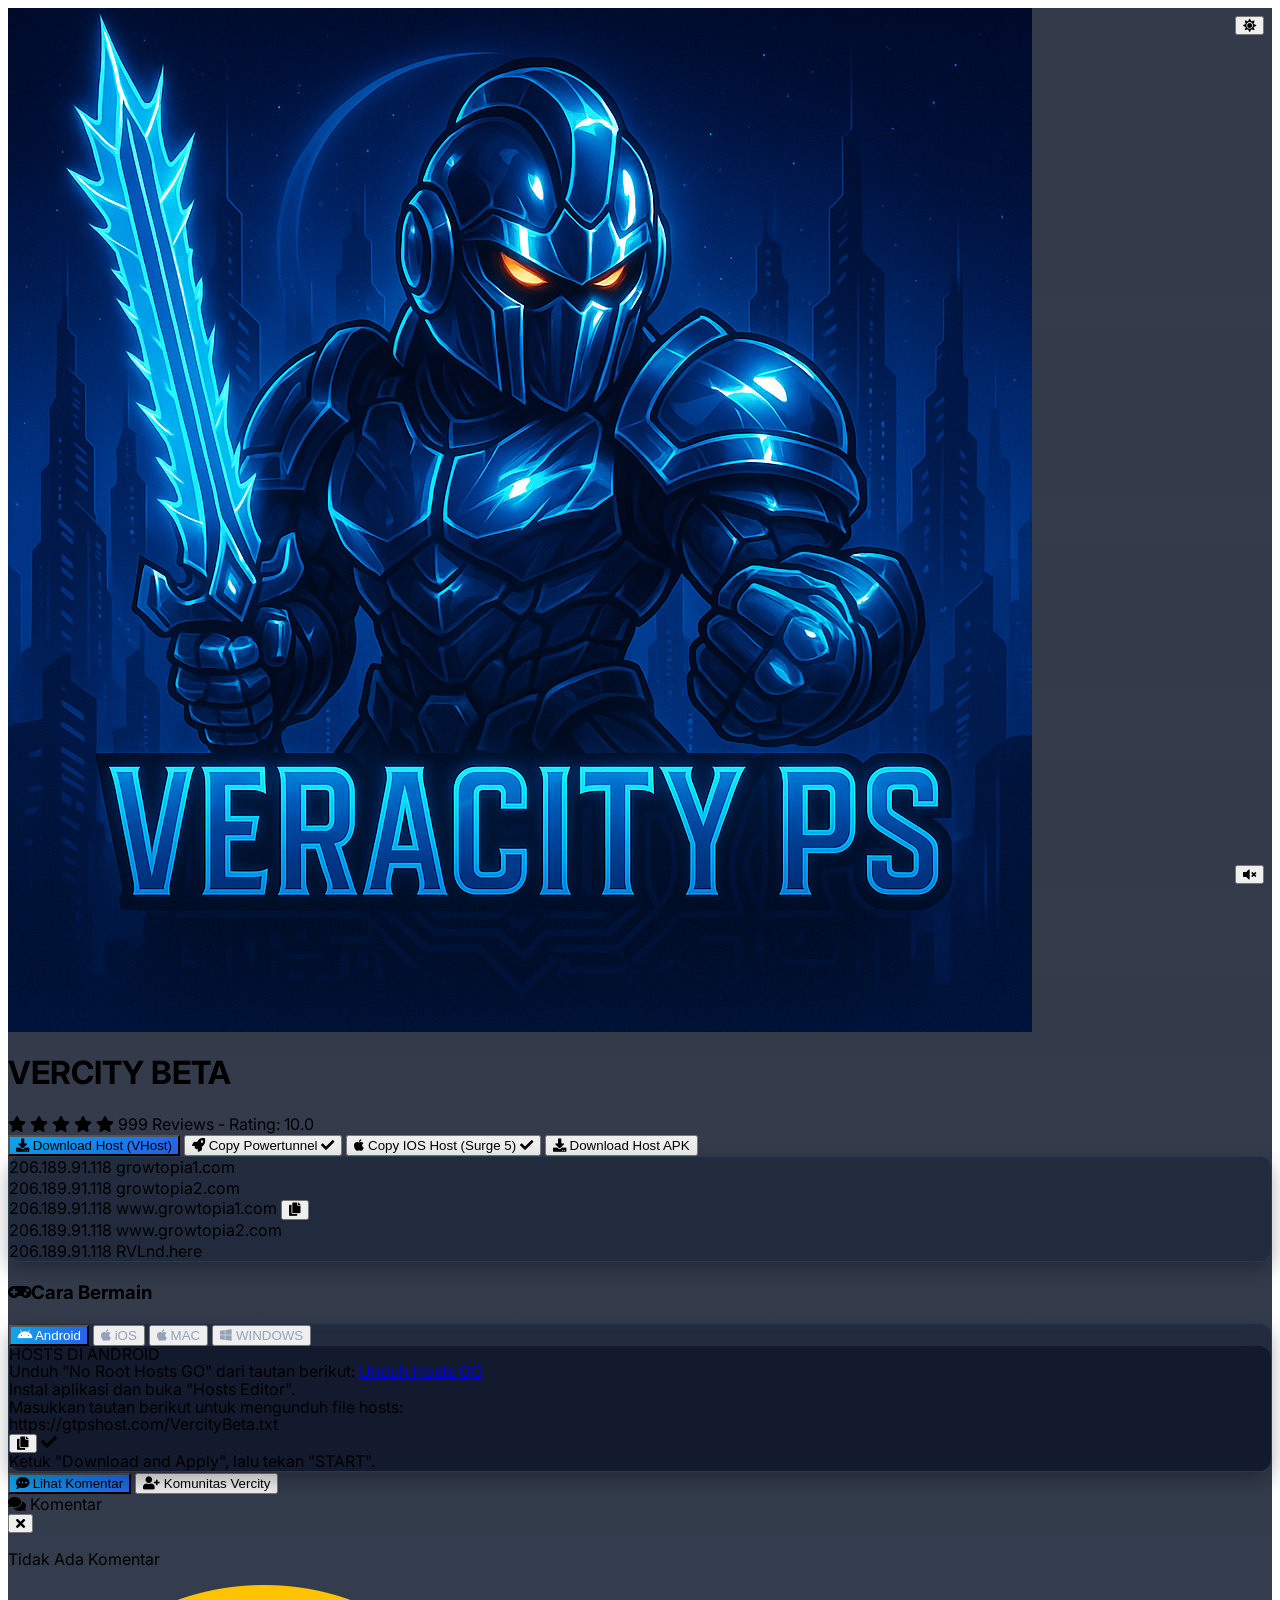
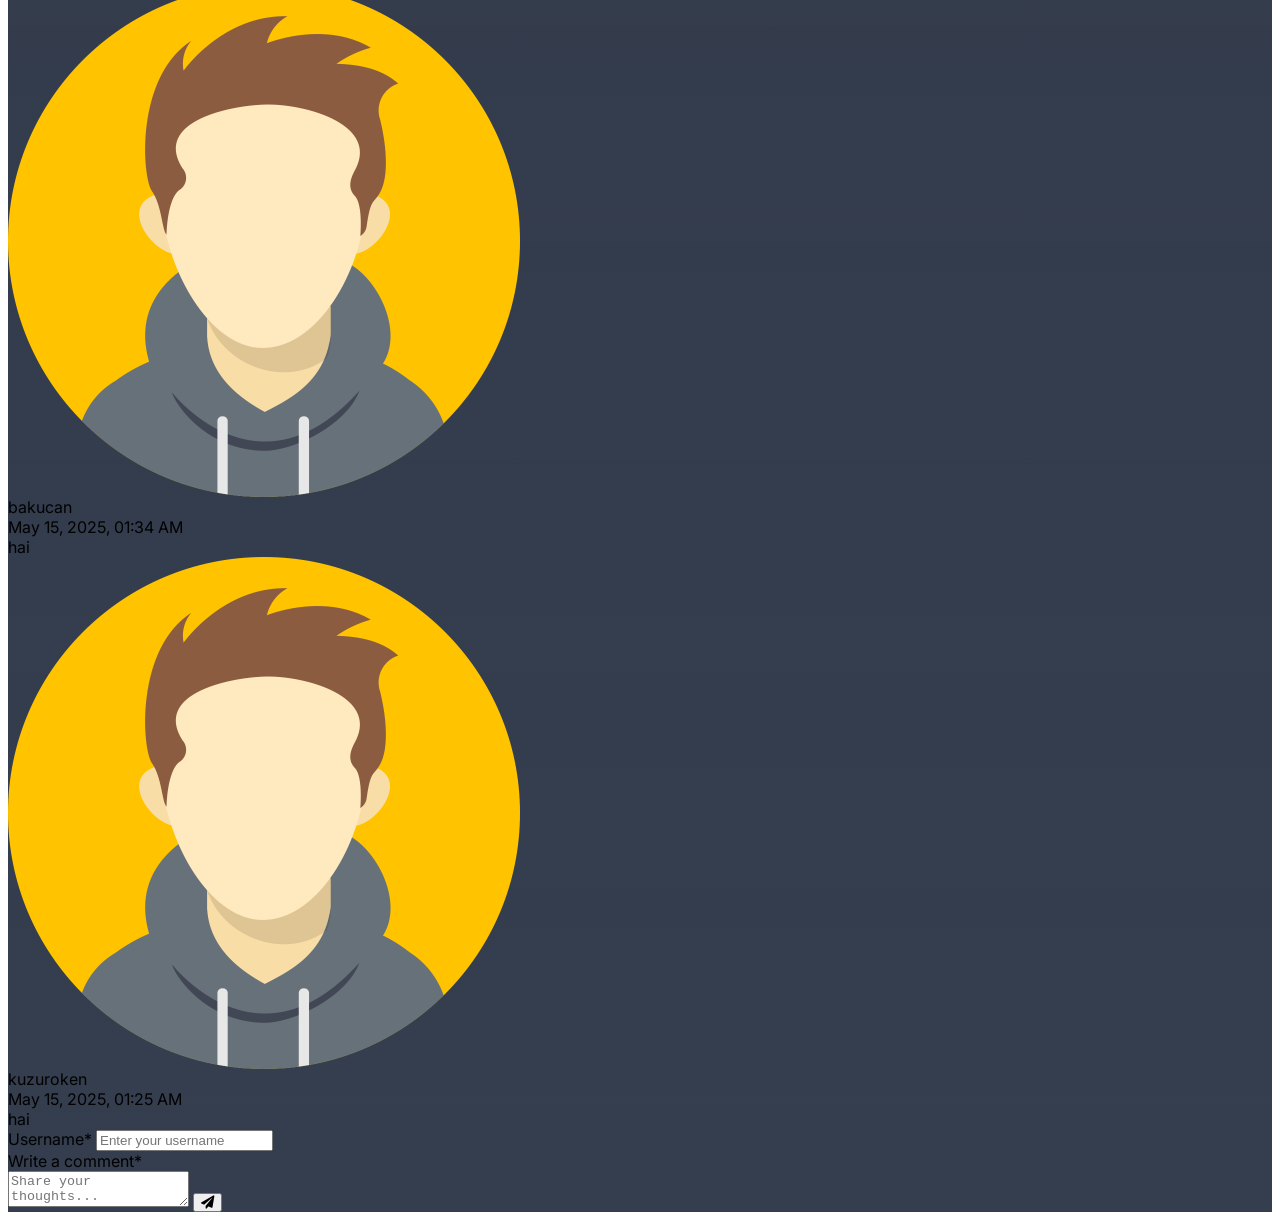
==== index.html @ c53821f2 "Vercity" ====
<html lang="en">
 <head>
  <meta charset="utf-8"/>
  <meta content="width=device-width, initial-scale=1" name="viewport"/>
  <title>
   VERCITYBETA
  </title>
  <script src="https://cdn.tailwindcss.com">
  </script>
  <link href="https://cdnjs.cloudflare.com/ajax/libs/font-awesome/5.15.3/css/all.min.css" rel="stylesheet"/>
  <link href="https://fonts.googleapis.com/css2?family=Inter:wght@400;600&amp;display=swap" rel="stylesheet"/>
 <link rel="stylesheet" href="vercity.css">
 </head>
 <body class="bg-[#121217] text-[#d1d5db] min-h-screen flex justify-center px-4" id="page-body">
  <video id="video-background" autoplay muted loop playsinline>
    <source src="img/video1.mp4" type="video/mp4">
  </video>
  <div class="snowfall-container" id="snowfall"></div>
  <div class="theme-toggle">
    <button id="theme-toggle" class="bg-[#121926] border border-[#1e293b] rounded-full w-10 h-10 flex items-center justify-center text-yellow-400 hover:bg-[#1a2432] transition-colors">
      <i class="fas fa-sun" id="theme-icon"></i>
    </button>
  </div>
  <div class="sound-toggle">
    <button id="sound-toggle" class="bg-[#121926] border border-[#1e293b] rounded-full w-10 h-10 flex items-center justify-center text-white hover:bg-[#1a2432] transition-colors">
      <i class="fas fa-volume-mute" id="sound-icon"></i>
    </button>
  </div>
  
  <main class="max-w-md w-full pt-10">
   <header class="text-center">
    <div class="mb-4 flex justify-center">
      <img src="img/Vercity.png" alt="Vercity Logo" class="h-28 glow rounded-lg">
    </div>
    <h1 class="font-extrabold text-2xl leading-none tracking-wide">
     <span class="rgb-text">VERCITY</span>
     <span class="text-white font-extrabold rgb-text-fast">
      BETA
     </span>
    </h1>
    <div class="flex justify-center items-center space-x-1 mt-1 text-[10px] font-semibold text-[#6b4f3a]">
     <i class="fas fa-star text-yellow-400">
     </i>
     <i class="fas fa-star text-yellow-400">
     </i>
     <i class="fas fa-star text-yellow-400">
     </i>
     <i class="fas fa-star text-yellow-400">
     </i>
     <i class="fas fa-star text-yellow-400">
     </i>
     <span class="text-gray-400 font-normal ml-1">
      999 Reviews - Rating: 10.0
     </span>
    </div>
    <div class="mt-4 space-y-3">
     <button id="download-host" class="btn-primary text-[10px] font-semibold px-5 py-2.5 rounded-lg flex items-center justify-center mx-auto transition-shadow shadow-md hover:shadow-lg text-white" type="button">
      <i class="fas fa-download mr-2 text-[12px]">
      </i>
      Download Host (VHost)
     </button>
     <button id="copy-powertunnel" class="bg-gradient-to-r from-blue-700 to-blue-500 hover:from-blue-600 hover:to-blue-400 text-[10px] font-semibold px-5 py-2.5 rounded-lg flex items-center justify-center mx-auto transition-shadow shadow-md hover:shadow-lg relative text-white" type="button">
      <i class="fas fa-rocket mr-2 text-[12px]">
      </i>
      <span class="copy-text">
       Copy Powertunnel
      </span>
      <i class="fas fa-check absolute right-3 top-1/2 -translate-y-1/2 text-green-400 hidden" id="powertunnel-check"></i>
     </button>
     <button id="copy-ios" class="bg-gradient-to-r from-blue-700 to-blue-500 hover:from-blue-600 hover:to-blue-400 text-[10px] font-semibold px-5 py-2.5 rounded-lg flex items-center justify-center mx-auto transition-shadow shadow-md hover:shadow-lg relative text-white" type="button">
      <i class="fab fa-apple mr-2 text-[12px]">
      </i>
      <span class="copy-text">
       Copy IOS Host (Surge 5)
      </span>
      <i class="fas fa-check absolute right-3 top-1/2 -translate-y-1/2 text-green-400 hidden" id="ios-check"></i>
     </button>
     <div class="dropdown relative w-full">
       <button id="download-host-apk" class="bg-gradient-to-r from-blue-700 to-blue-500 hover:from-blue-600 hover:to-blue-400 text-[10px] font-semibold px-5 py-2.5 rounded-lg flex items-center justify-center mx-auto transition-shadow shadow-md hover:shadow-lg text-white" type="button">
         <i class="fas fa-download mr-2 text-[12px]"></i>
         <span>Download Host APK</span>
       </button>
     </div>
    </div>
    <div class="mt-5 mx-auto w-fit card border border-[#38bdf8] rounded-lg text-[9px] font-mono leading-[1.3] text-[#d1d5db] px-4 py-3" style="line-height: 1.3">
     206.189.91.118 growtopia1.com
     <br/>
     206.189.91.118 growtopia2.com
     <br/>
     206.189.91.118 www.growtopia1.com
     <button class="inline-block ml-1 text-[9px] text-[#38bdf8] bg-transparent border-none p-0 cursor-pointer" id="copy-ip-list">
      <i class="fas fa-copy"></i>
     </button>
     <br/>
     206.189.91.118 www.growtopia2.com
     <br/>
     206.189.91.118 RVLnd.here
    </div>
   </header>
   <section class="mt-6 max-w-md mx-auto">
    <h3 class="font-semibold text-[15px] mb-3 text-[#38bdf8] flex items-center">
     <i class="fas fa-gamepad mr-2"></i>Cara Bermain
    </h3>
    <div class="card p-4">
     <nav class="flex space-x-2 text-[8px] font-semibold mb-3 select-none">
      <button aria-selected="true" class="flex items-center space-x-1 rounded px-2 py-[2px] tab-active" data-tab="android" type="button">
       <i class="fab fa-android text-[8px]">
       </i>
       <span>
        Android
       </span>
      </button>
      <button aria-selected="false" class="flex items-center space-x-1 rounded px-2 py-[2px] tab-inactive" data-tab="ios" type="button">
       <i class="fab fa-apple text-[8px]">
       </i>
       <span>
        iOS
       </span>
      </button>
      <button aria-selected="false" class="flex items-center space-x-1 rounded px-2 py-[2px] tab-inactive" data-tab="mac" type="button">
       <i class="fab fa-apple text-[8px]">
       </i>
       <span>
        MAC
       </span>
      </button>
      <button aria-selected="false" class="flex items-center space-x-1 rounded px-2 py-[2px] tab-inactive" data-tab="windows" type="button">
       <i class="fab fa-windows text-[8px]">
       </i>
       <span>
        WINDOWS
       </span>
      </button>
     </nav>
     <div class="bg-[#1a1a1f] rounded-md p-3 text-[9px] font-mono leading-[1.1] text-[#d1d5db] min-h-[120px] tab-content-container" id="tab-content" style="line-height: 1.1">
     </div>
    </div>
   </section>
   <section class="mt-5 max-w-md mx-auto">
    <div class="flex justify-center items-center mb-5 space-x-4">
      <button id="toggle-comments" class="btn-primary text-[11px] font-semibold px-5 py-2.5 rounded-lg flex items-center justify-center transition-shadow shadow-md hover:shadow-lg text-white glow" type="button">
        <i class="fas fa-comment-dots mr-2 text-[13px]"></i>
        <span>Lihat Komentar</span>
      </button>
      <button id="register-button" class="bg-gradient-to-r from-green-600 to-green-400 hover:from-green-500 hover:to-green-300 text-[11px] font-semibold px-5 py-2.5 rounded-lg flex items-center justify-center transition-shadow shadow-md hover:shadow-lg text-white glow" type="button">
        <i class="fas fa-user-plus mr-2 text-[13px]"></i>
        <span>Komunitas Vercity</span>
      </button>
    </div>
    <div id="comments-popup" class="fixed inset-0 bg-black bg-opacity-75 flex items-center justify-center z-50 hidden">
      <div class="bg-[#121926] border border-[#1e293b] rounded-lg w-full max-w-md max-h-[90vh] overflow-auto">
        <div class="flex justify-between items-center border-b border-[#1e293b] p-3">
          <div class="text-[#38bdf8] font-semibold flex items-center">
            <i class="fas fa-comments mr-2"></i> Komentar
          </div>
          <button id="close-comments" class="text-gray-400 hover:text-white">
            <i class="fas fa-times"></i>
          </button>
        </div>
        
        <div class="p-4">
          <p class="text-[9px] text-center mb-4 text-gray-400 hidden" id="no-comments">
            Tidak Ada Komentar
          </p>
          <div id="comments-container" class="space-y-4 mb-4">
            <div class="bg-[#0f1723] rounded-lg p-4 border border-[#1e293b]">
              <div class="flex items-start">
                <div class="mr-3">
                  <img src="img/avatar.png" alt="User avatar" class="w-10 h-10 rounded-full">
                </div>
                <div class="flex-1">
                  <div class="flex justify-between items-center mb-2">
                    <div class="font-semibold text-[#38bdf8]">bakucan</div>
                    <div class="text-[10px] text-gray-400">May 15, 2025, 01:34 AM</div>
                  </div>
                  <div class="text-[11px] text-gray-300">
                    hai
                  </div>
                </div>
              </div>
            </div>
            
            <div class="bg-[#0f1723] rounded-lg p-4 border border-[#1e293b]">
              <div class="flex items-start">
                <div class="mr-3">
                  <img src="img/avatar.png" alt="User avatar" class="w-10 h-10 rounded-full">
                </div>
                <div class="flex-1">
                  <div class="flex justify-between items-center mb-2">
                    <div class="font-semibold text-[#38bdf8]">kuzuroken</div>
                    <div class="text-[10px] text-gray-400">May 15, 2025, 01:25 AM</div>
                  </div>
                  <div class="text-[11px] text-gray-300">
                    hai
                  </div>
                </div>
              </div>
            </div>
          </div>
        
          <form class="space-y-3" id="comment-form">
            <div>
              <label class="block text-[8px] font-semibold mb-1 text-gray-400" for="username">
                Username*
              </label>
              <input class="w-full rounded-lg border border-[#38bdf8] bg-[#0f1723] text-[9px] text-[#d1d5db] px-3 py-2 focus:outline-none focus:ring-1 focus:ring-[#38bdf8]" id="username" placeholder="Enter your username" type="text"/>
            </div>
            <div>
              <label class="block text-[8px] font-semibold mb-1 text-gray-400" for="comment">
                Write a comment*
              </label>
              <div class="relative">
                <textarea class="w-full rounded-lg border border-[#38bdf8] bg-[#0f1723] text-[9px] text-[#d1d5db] px-3 py-2 resize-none focus:outline-none focus:ring-1 focus:ring-[#38bdf8]" id="comment-text" placeholder="Share your thoughts..." rows="2"></textarea>
                <button aria-label="Send comment" class="absolute right-2 bottom-2 text-[#38bdf8] hover:text-[#0ea5e9] transition" id="submit-comment" type="submit">
                  <i class="fas fa-paper-plane text-[12px]"></i>
                </button>
              </div>
            </div>
          </form>
        </div>
      </div>
    </div>
   </section>
  </main>
  

  <div id="host-apps-modal" class="modal">
    <div class="modal-content">
      <div class="modal-header">
        <div class="modal-title">
          <i class="fas fa-download"></i> Download Host APK
        </div>
        <button class="modal-close" id="close-modal">
          <i class="fas fa-times"></i>
        </button>
      </div>
      <div class="app-list">
        <a href="https://sfile.mobi/8XuJpKEqL6W" target="_blank" class="app-item">
          <img src="https://play-lh.googleusercontent.com/-3C_GP8rFSyU84jrnhrn4O5mPiqPj3XuyNhGh5L8z-G5Wk8snKtYtmZ7R0sCxsmXKGzL=w600-h300-pc0xffffff-pd" alt="Virtual Host" class="app-icon">
          <div class="app-info">
            <div class="app-name">Virtual Host</div>
            <div class="app-desc">Rekomendasi Untuk Main GTPS 😎</div>
          </div>
        </a>
        <a href="https://sfile.mobi/2wAFRSHHTOQ" target="_blank" class="app-item">
          <img src="https://images.sftcdn.net/images/t_app-icon-m/p/0aef4e63-c487-4875-b103-bf30528aaf72/383420525/no-root-hosts-go-logo" alt="Host Go" class="app-icon">
          <div class="app-info">
            <div class="app-name">Hosts GO</div>
            <div class="app-desc">Cocok Juga Untuk Main GTPS 😎</div>
          </div>
        </a>
        <a href="https://sfile.mobi/1zuFlBKK6Qw" target="_blank" class="app-item">
          <img src="https://raw.githubusercontent.com/krlvm/PowerTunnel/master/.github/images/logo.png" alt="Power Tunnel" class="app-icon">
          <div class="app-info">
            <div class="app-name">Power Tunnel</div>
            <div class="app-desc">Rekomendasi Untuk Main GTPS 😎</div>
          </div>
        </a>
      </div>
    </div>
  </div>

  <div id="register-modal" class="modal">
    <div class="modal-content">
      <div class="modal-header">
        <div class="modal-title">
          <i class="fas fa-user-plus"></i> Komunitas Vercity
        </div>
        <button class="modal-close" id="close-register-modal">
          <i class="fas fa-times"></i>
        </button>
      </div>
      <div class="p-5">
        <div class="mb-5 text-center">
          <p class="text-[13px] text-gray-300 mb-3">Bergabunglah dengan komunitas Vercity melalui sosial media berikut:</p>
        </div>
        
        <div class="space-y-4">
          <a href="https://chat.whatsapp.com/IUyX4WyHmBOA2mEdC6TFYG" target="_blank" class="flex items-center p-3 bg-[#25D366] bg-opacity-20 rounded-lg hover:bg-opacity-30 transition-all">
            <div class="w-10 h-10 rounded-full bg-[#25D366] flex items-center justify-center mr-3 flex-shrink-0">
              <i class="fab fa-whatsapp text-white text-xl"></i>
            </div>
            <div>
              <div class="font-semibold text-[12px] text-[#d1d5db]">WhatsApp Group</div>
            </div>
            <i class="fas fa-external-link-alt ml-auto text-[#25D366] text-xs"></i>
          </a>
          
          <a href="https://discord.gg/Z2kybabDg4" target="_blank" class="flex items-center p-3 bg-[#5865F2] bg-opacity-20 rounded-lg hover:bg-opacity-30 transition-all">
            <div class="w-10 h-10 rounded-full bg-[#5865F2] flex items-center justify-center mr-3 flex-shrink-0">
              <i class="fab fa-discord text-white text-xl"></i>
            </div>
            <div>
              <div class="font-semibold text-[12px] text-[#d1d5db]">Discord</div>
            </div>
            <i class="fas fa-external-link-alt ml-auto text-[#5865F2] text-xs"></i>
          </a>
          
          <a href="https://tiktok.com/@orenni" target="_blank" class="flex items-center p-3 bg-[#000000] bg-opacity-40 rounded-lg hover:bg-opacity-50 transition-all">
            <div class="w-10 h-10 rounded-full bg-black flex items-center justify-center mr-3 flex-shrink-0">
              <i class="fab fa-tiktok text-white text-xl"></i>
            </div>
            <div>
              <div class="font-semibold text-[12px] text-[#d1d5db]">TikTok Owner</div>
            </div>
            <i class="fas fa-external-link-alt ml-auto text-white text-xs"></i>
          </a>
          
          <a href="https://wa.me/6281527641306" target="_blank" class="flex items-center p-3 bg-[#25D366] bg-opacity-20 rounded-lg hover:bg-opacity-30 transition-all">
            <div class="w-10 h-10 rounded-full bg-[#25D366] flex items-center justify-center mr-3 flex-shrink-0">
              <i class="fab fa-whatsapp text-white text-xl"></i>
            </div>
            <div>
              <div class="font-semibold text-[12px] text-[#d1d5db]">WhatsApp Owner</div>
            </div>
            <i class="fas fa-external-link-alt ml-auto text-[#25D366] text-xs"></i>
          </a>
          
          <button id="show-price-list" class="flex items-center p-3 bg-[#FFD700] bg-opacity-20 rounded-lg hover:bg-opacity-30 transition-all w-full">
            <div class="w-10 h-10 rounded-full bg-[#FFD700] flex items-center justify-center mr-3 flex-shrink-0">
              <i class="fas fa-coins text-white text-xl"></i>
            </div>
            <div>
              <div class="font-semibold text-[12px] text-[#d1d5db]">List Harga Role</div>
            </div>
            <i class="fas fa-chevron-right ml-auto text-[#FFD700] text-xs"></i>
          </button>
        </div>
      </div>
    </div>
  </div>
  
 
  <div id="price-list-modal" class="modal">
    <div class="modal-content">
      <div class="modal-header">
        <div class="modal-title">
          <i class="fas fa-tag"></i> Daftar Harga
        </div>
        <button class="modal-close" id="close-price-modal">
          <i class="fas fa-times"></i>
        </button>
      </div>
      <div class="p-5">
        <div class="mb-5">
          <h3 class="text-[14px] text-[#38bdf8] font-semibold mb-3">Role Price</h3>
          <div class="space-y-2">
            <div class="flex justify-between items-center p-2 rounded-md bg-[#1a2432] bg-opacity-50">
              <span class="text-[11px] text-gray-300">Staff</span>
              <span class="text-[11px] font-semibold text-white">200K</span>
            </div>
            <div class="flex justify-between items-center p-2 rounded-md bg-[#1a2432] bg-opacity-50">
              <span class="text-[11px] text-gray-300">Developer</span>
              <span class="text-[11px] font-semibold text-white">100K</span>
            </div>
            <div class="flex justify-between items-center p-2 rounded-md bg-[#1a2432] bg-opacity-50">
              <span class="text-[11px] text-gray-300">Administrator</span>
              <span class="text-[11px] font-semibold text-white">70K</span>
            </div>
            <div class="flex justify-between items-center p-2 rounded-md bg-[#1a2432] bg-opacity-50">
              <span class="text-[11px] text-gray-300">Cheat Role</span>
              <span class="text-[11px] font-semibold text-white">15K</span>
            </div>
            <div class="flex justify-between items-center p-2 rounded-md bg-[#1a2432] bg-opacity-50">
              <span class="text-[11px] text-gray-300">VIP</span>
              <span class="text-[11px] font-semibold text-green-400">Free</span>
            </div>
          </div>
        </div>
        
        <div class="mb-5">
          <h3 class="text-[14px] text-[#38bdf8] font-semibold mb-3">Title Price</h3>
          <div class="space-y-2">
            <div class="flex justify-between items-center p-2 rounded-md bg-[#1a2432] bg-opacity-50">
              <span class="text-[11px] text-gray-300">Title Of Legend + SUPP</span>
              <span class="text-[11px] font-semibold text-white">20K</span>
            </div>
            <div class="flex justify-between items-center p-2 rounded-md bg-[#1a2432] bg-opacity-50">
              <span class="text-[11px] text-gray-300">Dr Title</span>
              <span class="text-[11px] font-semibold text-white">15K</span>
            </div>
            <div class="flex justify-between items-center p-2 rounded-md bg-[#1a2432] bg-opacity-50">
              <span class="text-[11px] text-gray-300">Grow4Good</span>
              <span class="text-[11px] font-semibold text-white">10K</span>
            </div>
          </div>
        </div>
        
        <a href="https://wa.me/6281527641306" target="_blank" class="bg-gradient-to-r from-green-600 to-green-400 hover:from-green-500 hover:to-green-300 text-[11px] font-semibold px-5 py-3 rounded-lg flex items-center justify-center transition-shadow shadow-md hover:shadow-lg text-white glow w-full">
          <i class="fab fa-whatsapp mr-2 text-[16px]"></i>
          <span>Owner To Buy</span>
        </a>
      </div>
    </div>
  </div>
  <script src="vercity.js"></script>
 </body>
</html>
---- vercity.css ----
body {
   font-family: 'Inter', sans-serif;
   transition: background 0.3s ease;
   position: relative;
   overflow-x: hidden;
 }
 
 body::before {
   content: '';
   position: absolute;
   top: 0;
   left: 0;
   width: 100%;
   height: 100%;
   background: linear-gradient(to bottom, rgba(15, 23, 42, 0.85), rgba(30, 41, 59, 0.9));
   z-index: -1;
 }
 
 body.light-mode::before {
   background: linear-gradient(to bottom, rgba(226, 232, 240, 0.9), rgba(248, 250, 252, 0.85));
 }
 
 #video-background {
   position: fixed;
   top: 0;
   left: 0;
   width: 100%;
   height: 100%;
   object-fit: cover;
   z-index: -2;
 }

 .snowflake {
   position: absolute;
   width: 10px;
   height: 10px;
   background: linear-gradient(white, white);
   border-radius: 50%;
   filter: drop-shadow(0 0 10px white);
   z-index: -1;
 }
 
 .snowfall-container {
   position: fixed;
   top: 0;
   left: 0;
   width: 100%;
   height: 100%;
   overflow: hidden;
   pointer-events: none;
   z-index: -1;
 }
 
 .card {
   background: rgba(30, 41, 59, 0.8);
   backdrop-filter: blur(10px);
   border: 1px solid rgba(56, 189, 248, 0.1);
   border-radius: 12px;
   box-shadow: 0 8px 20px rgba(0, 0, 0, 0.3);
   transition: all 0.3s ease;
 }
 
 .light-mode .card {
   background: rgba(255, 255, 255, 0.8);
   border: 1px solid rgba(226, 232, 240, 0.6);
   box-shadow: 0 8px 20px rgba(0, 0, 0, 0.1);
 }
 
 .btn-primary {
   background: linear-gradient(135deg, #0ea5e9, #2563eb);
   transition: all 0.3s ease;
 }
 
 .btn-primary:hover {
   transform: translateY(-2px);
   box-shadow: 0 4px 12px rgba(14, 165, 233, 0.4);
 }
 
 .glow {
   animation: glow 3s infinite alternate;
 }
 
 @keyframes glow {
   from {
     box-shadow: 0 0 10px rgba(14, 165, 233, 0.6), 0 0 20px rgba(14, 165, 233, 0.4);
   }
   to {
     box-shadow: 0 0 20px rgba(14, 165, 233, 0.8), 0 0 40px rgba(14, 165, 233, 0.6);
   }
 }

 .tab-content-container {
   background: rgba(15, 23, 42, 0.8);
   border-radius: 12px;
   transition: background 0.3s ease;
 }
 
 .light-mode .tab-content-container {
   background: rgba(255, 255, 255, 0.8);
   color: #1e293b;
 }
 
 .tab-active {
   background: linear-gradient(to right, #0ea5e9, #2563eb);
   color: white;
 }
 
 .tab-inactive {
   color: #94a3b8;
   transition: all 0.3s ease;
 }
 
 .tab-inactive:hover {
   color: #e2e8f0;
   background: rgba(14, 165, 233, 0.2);
 }
 
 .light-mode .tab-inactive {
   color: #64748b;
 }
 
 .light-mode .tab-inactive:hover {
   color: #1e293b;
   background: rgba(14, 165, 233, 0.1);
 }
 
 .theme-toggle {
   position: fixed;
   top: 1rem;
   right: 1rem;
   z-index: 100;
   cursor: pointer;
 }
 
 .sound-toggle {
   position: fixed;
   bottom: 1rem;
   right: 1rem;
   z-index: 100;
   cursor: pointer;
 }

 @keyframes colorShift {
   0% {
     color: #38bdf8;
     text-shadow: 0 0 5px rgba(56, 189, 248, 0.7);
   }
   33% {
     color: #ef4444; 
     text-shadow: 0 0 5px rgba(239, 68, 68, 0.7);
   }
   66% {
     color: #1e293b;
     text-shadow: 0 0 5px rgba(30, 41, 59, 0.7);
   }
   100% {
     color: #38bdf8; 
     text-shadow: 0 0 5px rgba(56, 189, 248, 0.7);
   }
 }

 .rgb-text {
   animation: colorShift 8s infinite;
 }

 .rgb-text-fast {
   animation: colorShift 4s infinite;
 }

 .dropdown {
   position: relative;
   display: inline-block;
 }
 
 .dropdown-content {
   display: none;
   position: absolute;
   right: 0;
   background: rgba(30, 41, 59, 0.95);
   backdrop-filter: blur(10px);
   min-width: 280px;
   border-radius: 10px;
   box-shadow: 0 8px 16px rgba(0, 0, 0, 0.4);
   z-index: 101;
   overflow: hidden;
   border: 1px solid rgba(56, 189, 248, 0.2);
 }
 
 .light-mode .dropdown-content {
   background: rgba(255, 255, 255, 0.95);
   border: 1px solid rgba(226, 232, 240, 0.8);
 }
 
 .dropdown-content a {
   color: #d1d5db;
   padding: 12px 16px;
   text-decoration: none;
   display: flex;
   align-items: center;
   transition: all 0.2s ease;
 }
 
 .light-mode .dropdown-content a {
   color: #1e293b;
 }
 
 .dropdown-content a:hover {
   background: rgba(56, 189, 248, 0.2);
 }
 
 .dropdown-content a img {
   width: 30px;
   height: 30px;
   margin-right: 10px;
   border-radius: 6px;
 }
 
 .dropdown-content .app-name {
   font-weight: 600;
   font-size: 12px;
 }
 
 .dropdown-content .app-desc {
   font-size: 9px;
   opacity: 0.7;
   margin-top: 3px;
 }
 
 .show {
   display: block;
 }

 .modal {
   display: none;
   position: fixed;
   top: 0;
   left: 0;
   width: 100%;
   height: 100%;
   z-index: 200;
   background-color: rgba(0, 0, 0, 0.7);
   backdrop-filter: blur(5px);
 }
 
 .modal-content {
   position: relative;
   margin: 15vh auto;
   max-width: 400px;
   width: 90%;
   background: rgba(15, 23, 42, 0.95);
   border-radius: 15px;
   border: 1px solid rgba(56, 189, 248, 0.2);
   box-shadow: 0 10px 30px rgba(0, 0, 0, 0.5), 0 0 20px rgba(56, 189, 248, 0.2);
   overflow: hidden;
   transform: translateY(20px);
   opacity: 0;
   transition: all 0.3s ease;
 }
 
 .modal.show .modal-content {
   transform: translateY(0);
   opacity: 1;
 }
 
 .light-mode .modal-content {
   background: rgba(255, 255, 255, 0.95);
   border: 1px solid rgba(226, 232, 240, 0.8);
 }
 
 .modal-header {
   padding: 15px 20px;
   display: flex;
   justify-content: space-between;
   align-items: center;
   border-bottom: 1px solid rgba(56, 189, 248, 0.1);
 }
 
 .modal-title {
   color: #38bdf8;
   font-weight: 600;
   font-size: 16px;
   display: flex;
   align-items: center;
 }
 
 .modal-title i {
   margin-right: 10px;
 }
 
 .modal-close {
   background: transparent;
   border: none;
   color: #94a3b8;
   font-size: 18px;
   cursor: pointer;
   transition: color 0.2s;
   width: 30px;
   height: 30px;
   display: flex;
   align-items: center;
   justify-content: center;
   border-radius: 50%;
 }
 
 .modal-close:hover {
   color: #e2e8f0;
   background: rgba(56, 189, 248, 0.1);
 }
 
 .app-list {
   padding: 15px;
 }
 
 .app-item {
   display: flex;
   align-items: center;
   padding: 15px;
   border-radius: 10px;
   margin-bottom: 10px;
   transition: all 0.2s ease;
   background: rgba(15, 23, 42, 0.5);
   border: 1px solid rgba(30, 41, 59, 0.5);
   cursor: pointer;
   text-decoration: none;
   color: #d1d5db;
 }
 
 .light-mode .app-item {
   background: rgba(255, 255, 255, 0.5);
   border: 1px solid rgba(226, 232, 240, 0.8);
   color: #1e293b;
 }
 
 .app-item:last-child {
   margin-bottom: 0;
 }
 
 .app-item:hover {
   background: rgba(56, 189, 248, 0.1);
   transform: translateY(-2px);
   box-shadow: 0 5px 15px rgba(0, 0, 0, 0.1);
 }
 
 .app-icon {
   width: 50px;
   height: 50px;
   margin-right: 15px;
   border-radius: 10px;
   object-fit: cover;
   box-shadow: 0 3px 10px rgba(0, 0, 0, 0.2);
 }
 
 .app-info {
   flex: 1;
 }
 
 .app-name {
   font-weight: 600;
   font-size: 14px;
   margin-bottom: 3px;
 }
 
 .app-desc {
   font-size: 12px;
   color: #94a3b8;
 }
 
 .light-mode .app-desc {
   color: #64748b;
 }
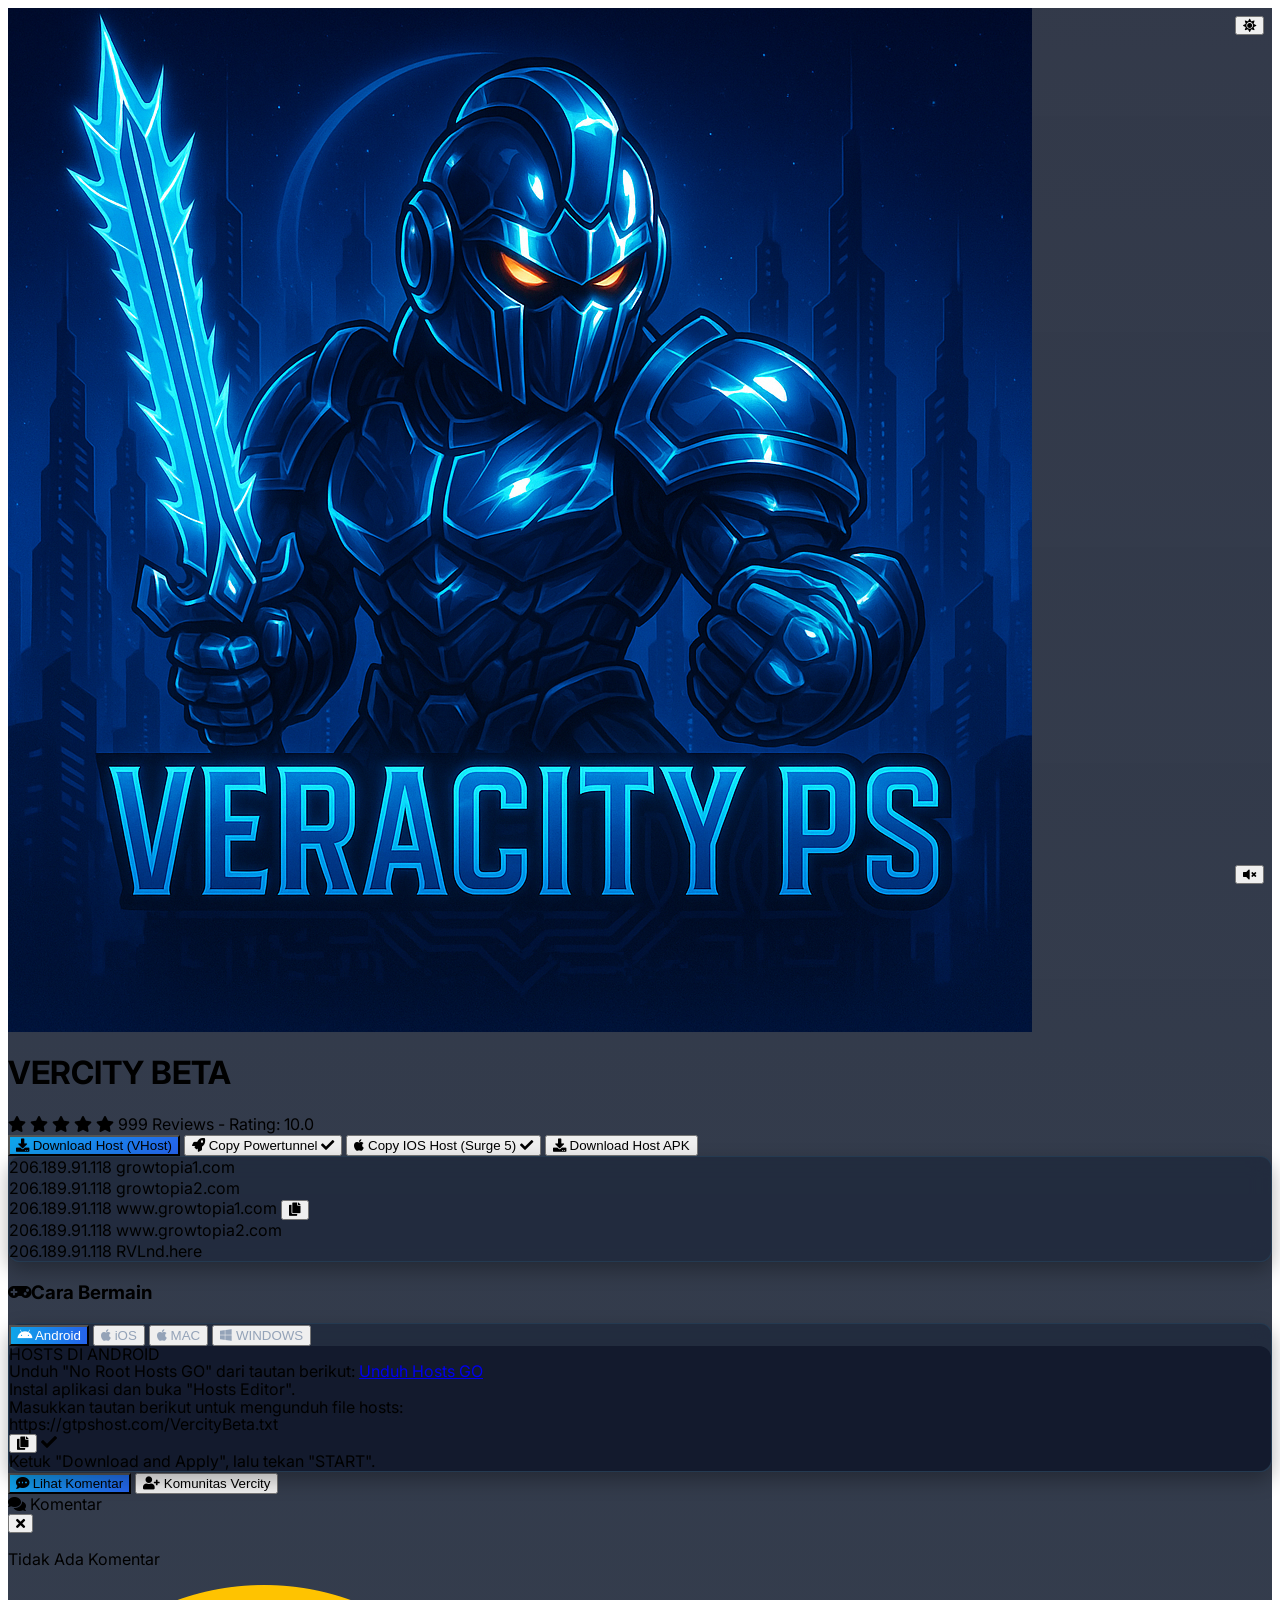
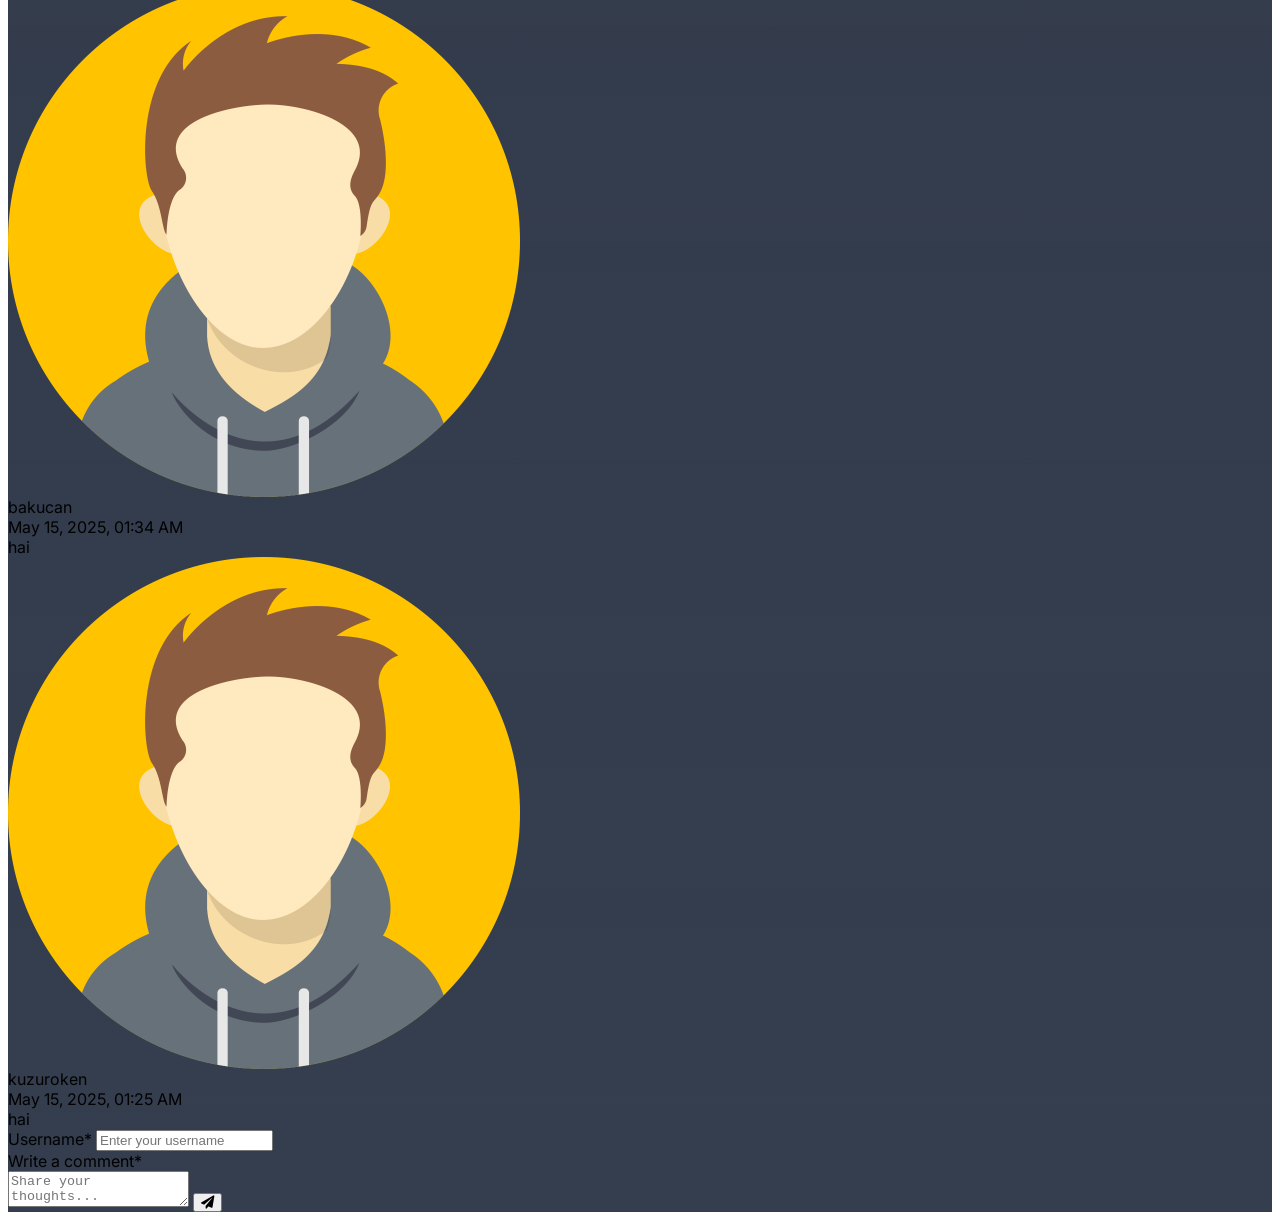
==== commit a264a9be: "Vercity" ====
--- a/index.html
+++ b/index.html
@@ -12,7 +12,7 @@
  <link rel="stylesheet" href="vercity.css">
  </head>
  <body class="bg-[#121217] text-[#d1d5db] min-h-screen flex justify-center px-4" id="page-body">
-  <video id="video-background" autoplay muted loop playsinline>
+  <video id="video-background" autoplay muted loop playsinline preload="auto" disablePictureInPicture>
     <source src="img/video1.mp4" type="video/mp4">
   </video>
   <div class="snowfall-container" id="snowfall"></div>
--- a/vercity.css
+++ b/vercity.css
@@ -3,6 +3,7 @@
    transition: background 0.3s ease;
    position: relative;
    overflow-x: hidden;
+   overscroll-behavior: none;
  }
  
  body::before {
@@ -28,7 +29,19 @@
    height: 100%;
    object-fit: cover;
    z-index: -2;
- }
+   will-change: transform;
+   transform: translateZ(0);
+   backface-visibility: hidden;
+ }
+
+/* Media query untuk perangkat mobile */
+@media (max-width: 768px) {
+  #video-background {
+    /* Menurunkan resolusi pada perangkat mobile untuk kinerja lebih baik */
+    transform: scale(1.01) translateZ(0);
+    transition: transform 0.1s ease;
+  }
+}
 
  .snowflake {
    position: absolute;
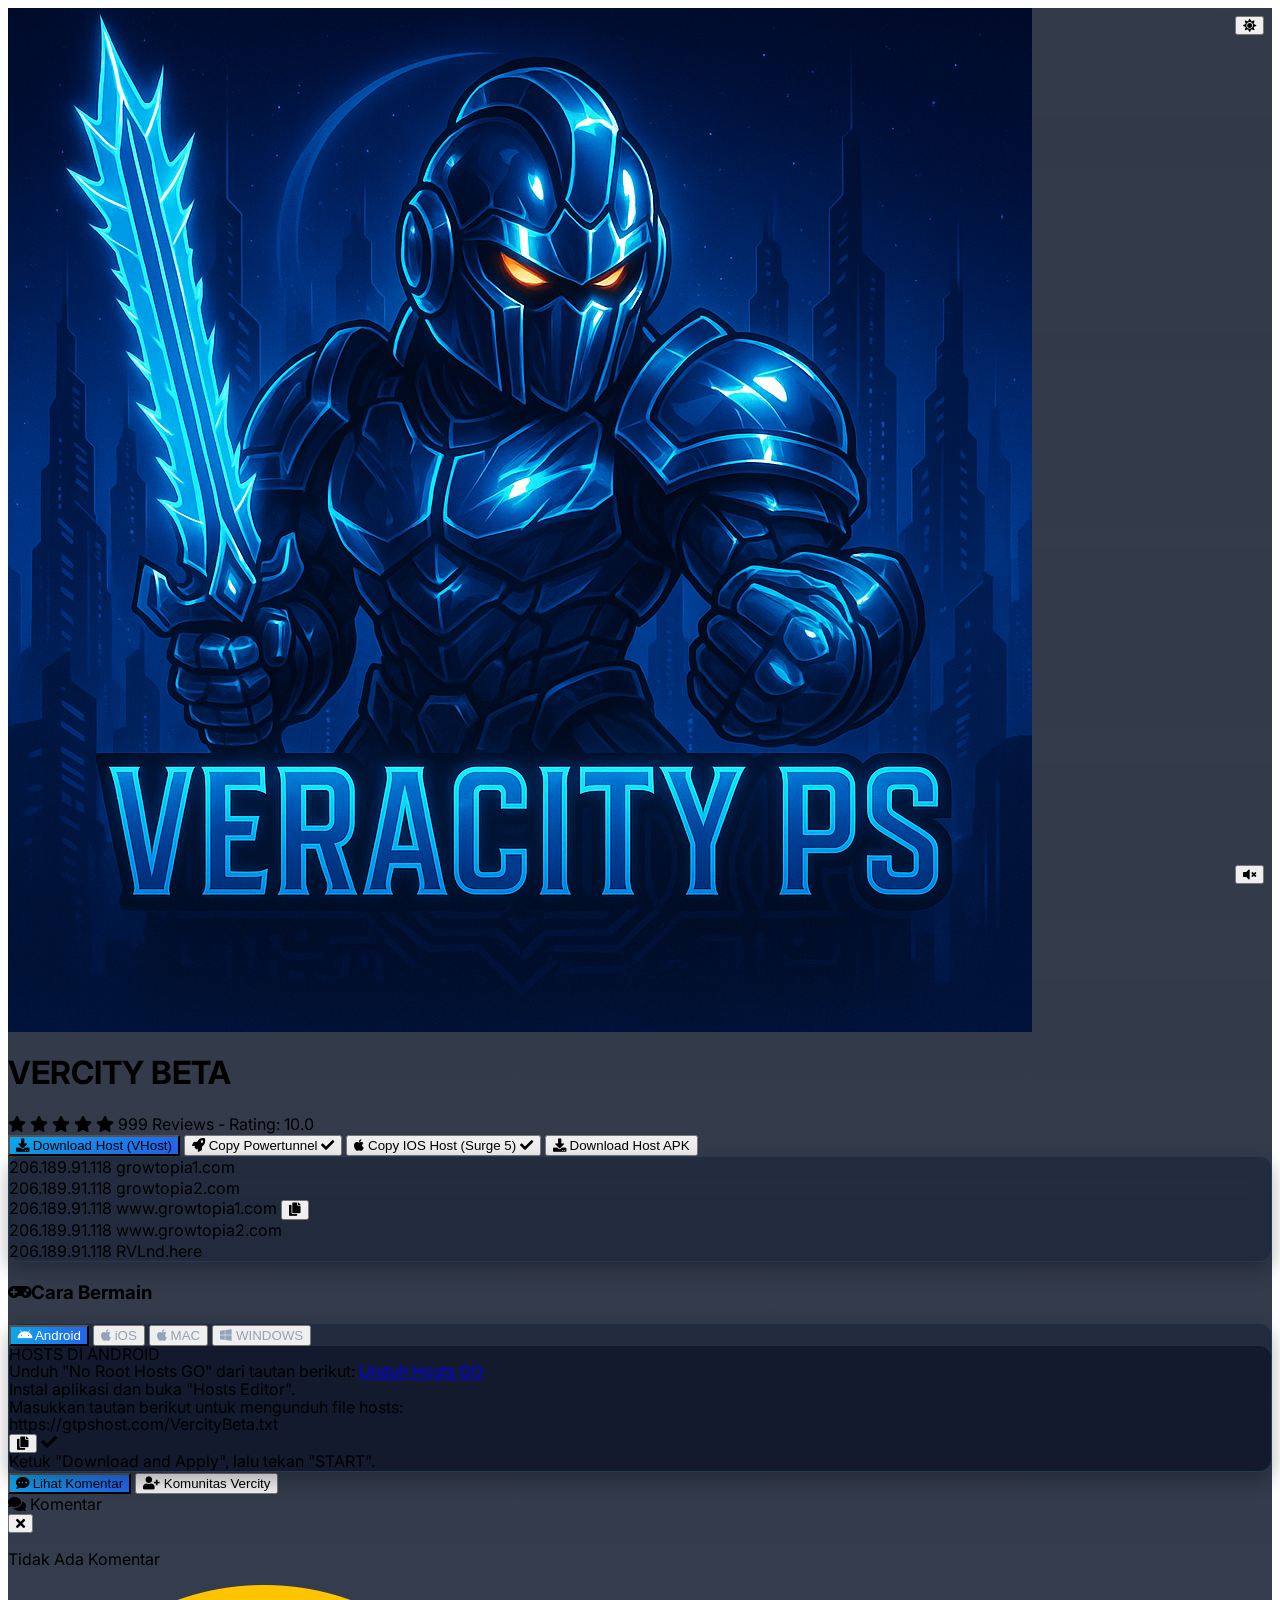
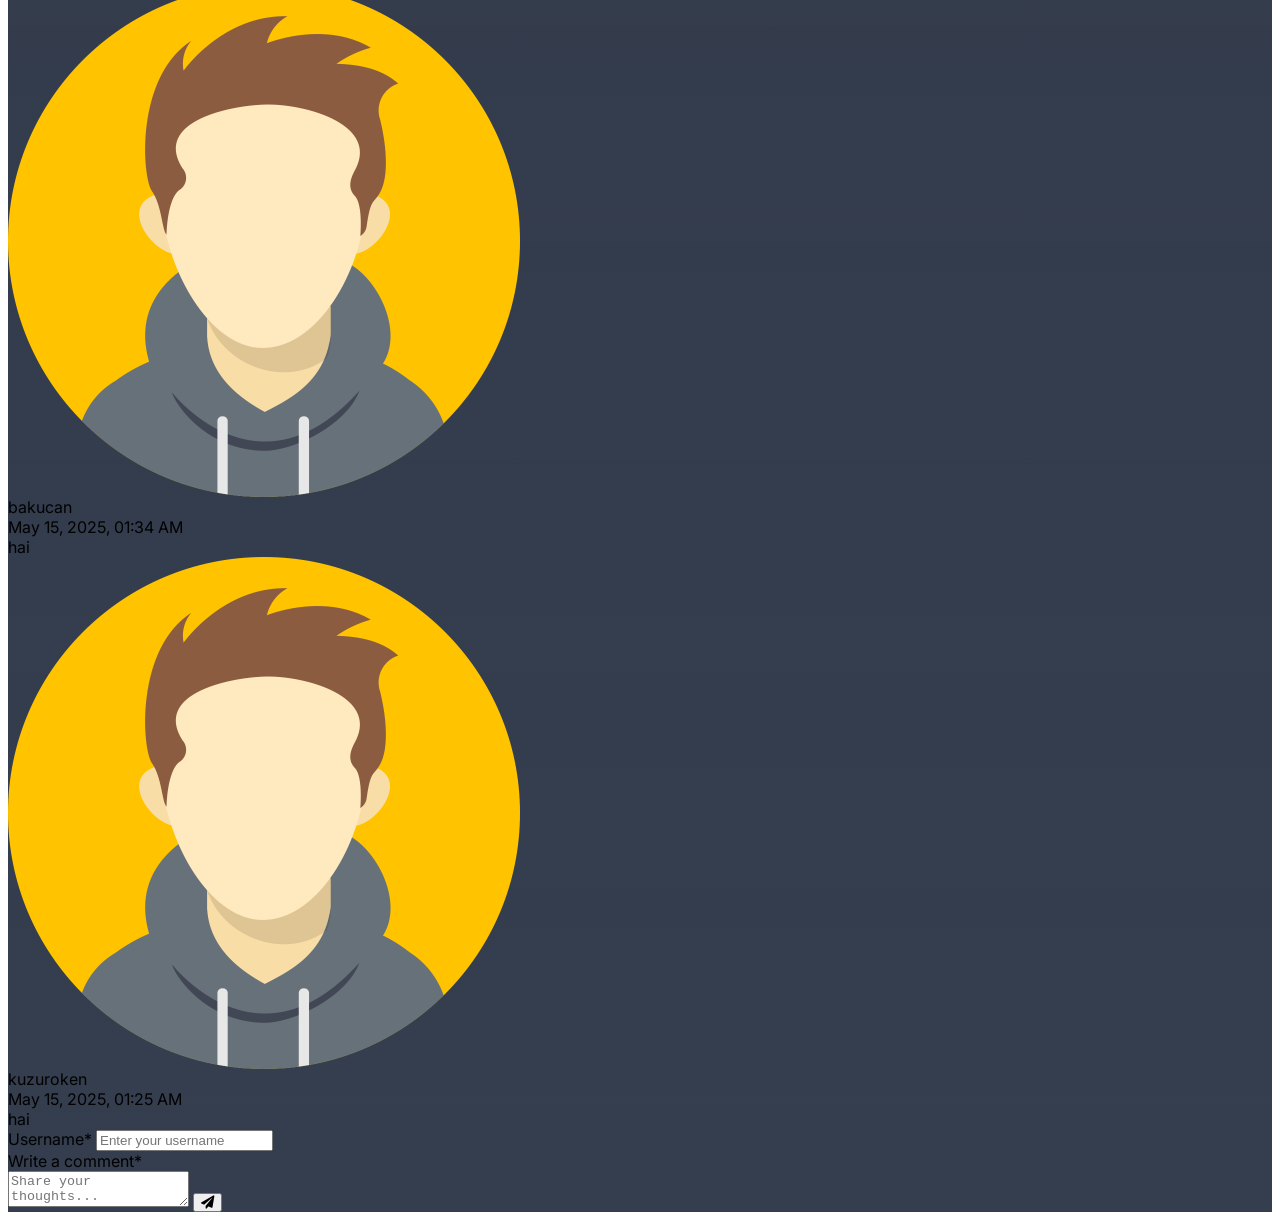
==== commit dcab6510: "Vercity UPDATE" ====
--- a/index.html
+++ b/index.html
@@ -3,18 +3,23 @@
   <meta charset="utf-8"/>
   <meta content="width=device-width, initial-scale=1" name="viewport"/>
   <title>
-   VERCITYBETA
+   VERCITY BETA
   </title>
   <script src="https://cdn.tailwindcss.com">
   </script>
   <link href="https://cdnjs.cloudflare.com/ajax/libs/font-awesome/5.15.3/css/all.min.css" rel="stylesheet"/>
   <link href="https://fonts.googleapis.com/css2?family=Inter:wght@400;600&amp;display=swap" rel="stylesheet"/>
  <link rel="stylesheet" href="vercity.css">
+ <link rel="icon" type="image/png" href="img/Vercity.png">
  </head>
  <body class="bg-[#121217] text-[#d1d5db] min-h-screen flex justify-center px-4" id="page-body">
   <video id="video-background" autoplay muted loop playsinline preload="auto" disablePictureInPicture>
     <source src="img/video1.mp4" type="video/mp4">
   </video>
+
+  <audio id="background-music" loop>
+    <source src="https://assets.mixkit.co/music/preview/mixkit-tech-house-vibes-130.mp3" type="audio/mp3">
+  </audio>
   <div class="snowfall-container" id="snowfall"></div>
   <div class="theme-toggle">
     <button id="theme-toggle" class="bg-[#121926] border border-[#1e293b] rounded-full w-10 h-10 flex items-center justify-center text-yellow-400 hover:bg-[#1a2432] transition-colors">
@@ -394,5 +399,16 @@
     </div>
   </div>
   <script src="vercity.js"></script>
+  <script>
+   document.getElementById('username').addEventListener('input', ensureMediaPlaying);
+   document.getElementById('comment-text').addEventListener('input', ensureMediaPlaying);
+   window.addEventListener('scroll', function() {
+     ensureMediaPlaying();
+   });
+   document.addEventListener('click', function(e) {
+     setTimeout(ensureMediaPlaying, 100);
+     if (!isMuted) playBackgroundMusic();
+   });
+  </script>
  </body>
 </html>
--- a/vercity.css
+++ b/vercity.css
@@ -34,10 +34,9 @@
    backface-visibility: hidden;
  }
 
-/* Media query untuk perangkat mobile */
+
 @media (max-width: 768px) {
   #video-background {
-    /* Menurunkan resolusi pada perangkat mobile untuk kinerja lebih baik */
     transform: scale(1.01) translateZ(0);
     transition: transform 0.1s ease;
   }
@@ -152,6 +151,20 @@
    z-index: 100;
    cursor: pointer;
  }
+
+
+.sound-toggle.active {
+  animation: pulse-glow 2s infinite alternate;
+}
+
+@keyframes pulse-glow {
+  0% {
+    box-shadow: 0 0 5px rgba(56, 189, 248, 0.5);
+  }
+  100% {
+    box-shadow: 0 0 15px rgba(56, 189, 248, 0.8), 0 0 25px rgba(56, 189, 248, 0.5);
+  }
+}
 
  @keyframes colorShift {
    0% {
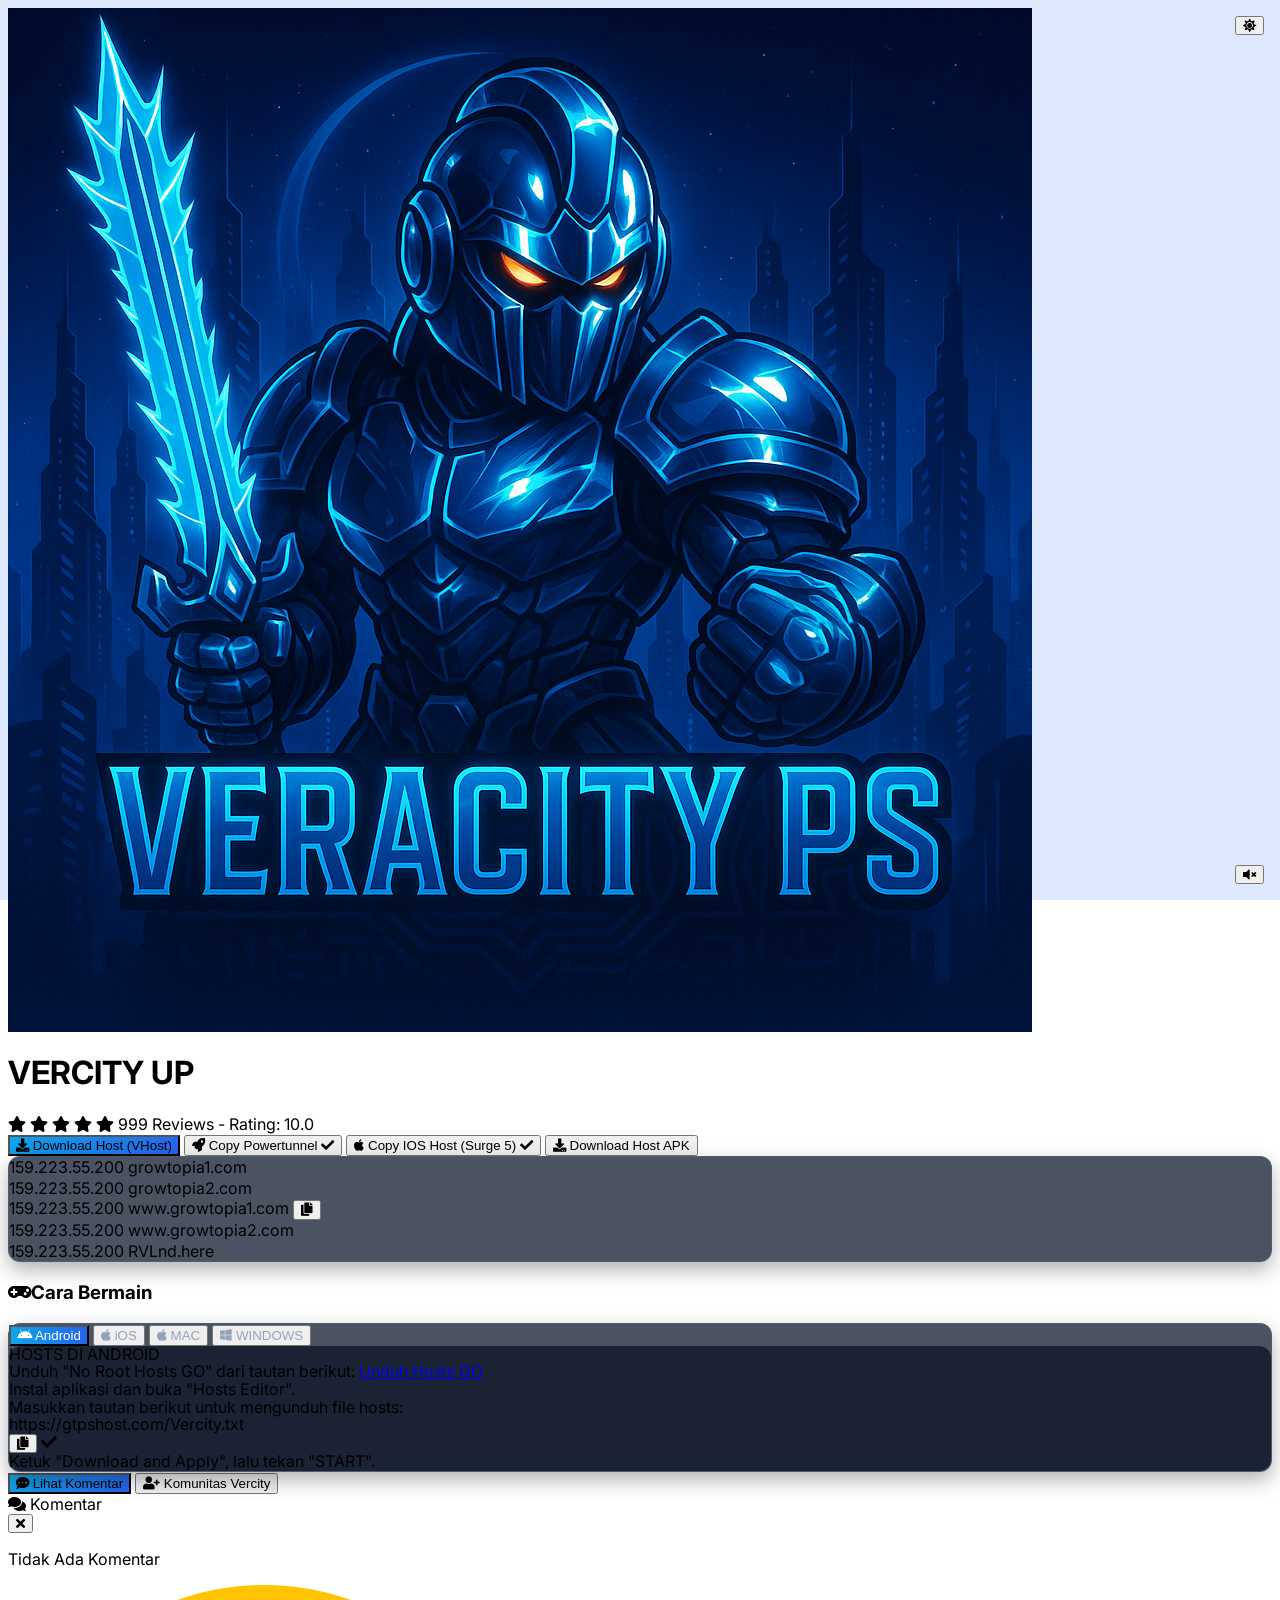
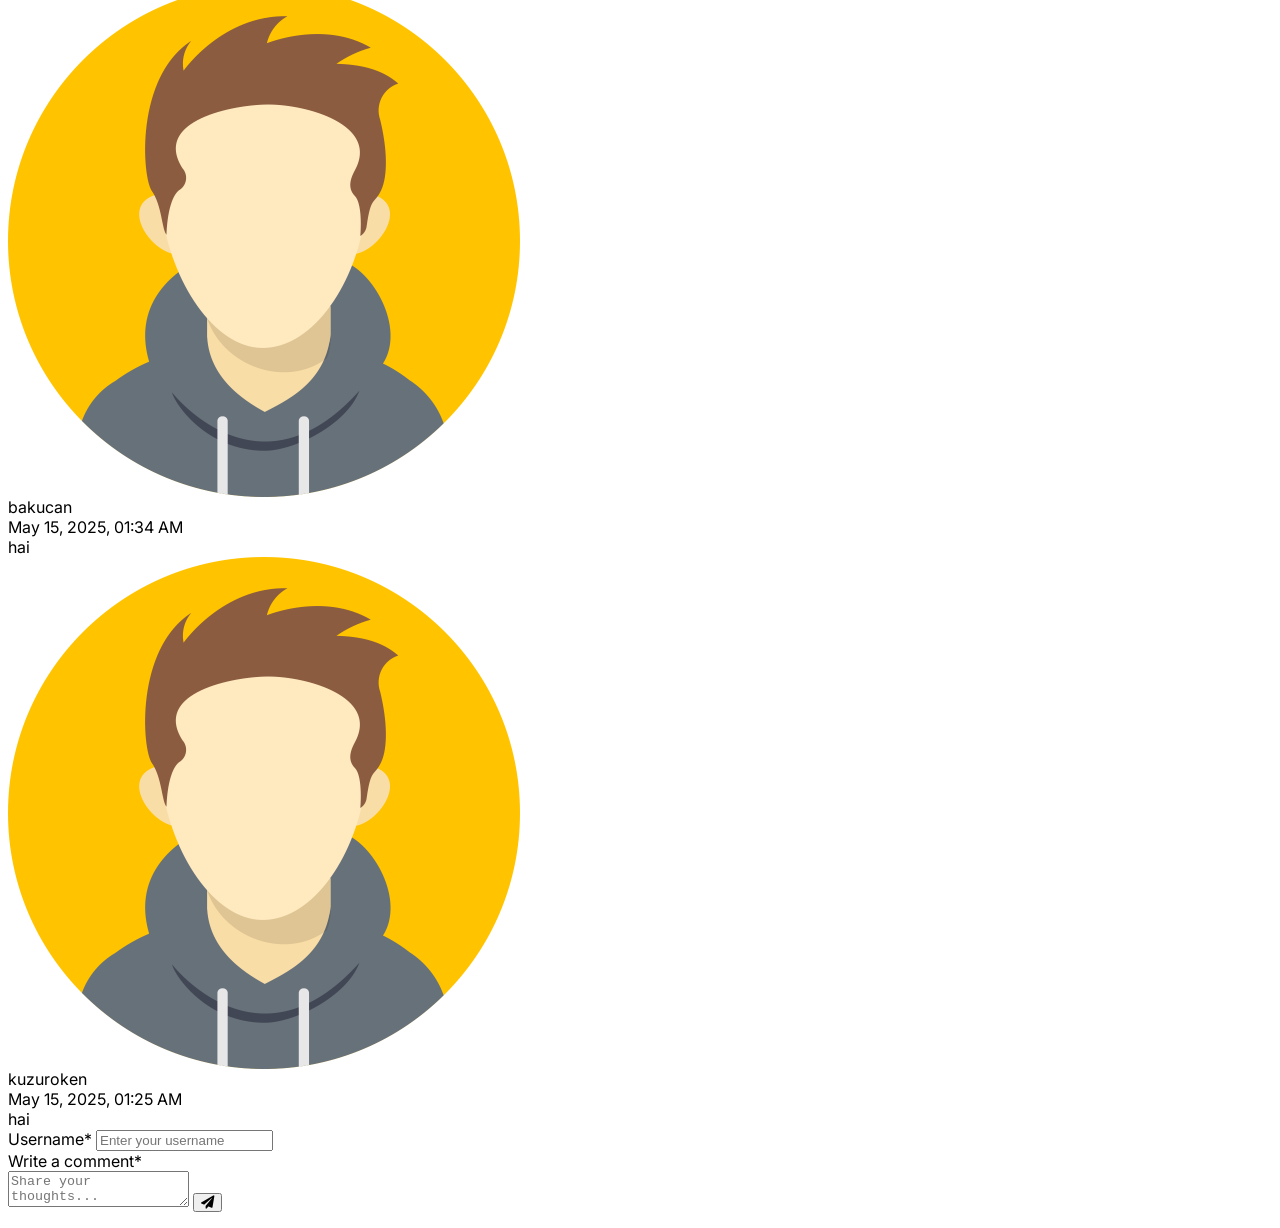
==== commit 349133cd: "Vercity" ====
--- a/index.html
+++ b/index.html
@@ -3,7 +3,7 @@
   <meta charset="utf-8"/>
   <meta content="width=device-width, initial-scale=1" name="viewport"/>
   <title>
-   VERCITY BETA
+   VERCITY UP
   </title>
   <script src="https://cdn.tailwindcss.com">
   </script>
@@ -14,7 +14,7 @@
  </head>
  <body class="bg-[#121217] text-[#d1d5db] min-h-screen flex justify-center px-4" id="page-body">
   <video id="video-background" autoplay muted loop playsinline preload="auto" disablePictureInPicture>
-    <source src="img/video1.mp4" type="video/mp4">
+    <source src="img/video2.mp4" type="video/mp4">
   </video>
 
   <audio id="background-music" loop>
@@ -40,7 +40,7 @@
     <h1 class="font-extrabold text-2xl leading-none tracking-wide">
      <span class="rgb-text">VERCITY</span>
      <span class="text-white font-extrabold rgb-text-fast">
-      BETA
+      UP
      </span>
     </h1>
     <div class="flex justify-center items-center space-x-1 mt-1 text-[10px] font-semibold text-[#6b4f3a]">
@@ -88,18 +88,18 @@
      </div>
     </div>
     <div class="mt-5 mx-auto w-fit card border border-[#38bdf8] rounded-lg text-[9px] font-mono leading-[1.3] text-[#d1d5db] px-4 py-3" style="line-height: 1.3">
-     206.189.91.118 growtopia1.com
+     159.223.55.200 growtopia1.com
      <br/>
-     206.189.91.118 growtopia2.com
+     159.223.55.200 growtopia2.com
      <br/>
-     206.189.91.118 www.growtopia1.com
+     159.223.55.200 www.growtopia1.com
      <button class="inline-block ml-1 text-[9px] text-[#38bdf8] bg-transparent border-none p-0 cursor-pointer" id="copy-ip-list">
       <i class="fas fa-copy"></i>
      </button>
      <br/>
-     206.189.91.118 www.growtopia2.com
+     159.223.55.200 www.growtopia2.com
      <br/>
-     206.189.91.118 RVLnd.here
+     159.223.55.200 RVLnd.here
     </div>
    </header>
    <section class="mt-6 max-w-md mx-auto">
--- a/vercity.css
+++ b/vercity.css
@@ -8,13 +8,15 @@
  
  body::before {
    content: '';
-   position: absolute;
+   position: fixed;
    top: 0;
    left: 0;
-   width: 100%;
-   height: 100%;
-   background: linear-gradient(to bottom, rgba(15, 23, 42, 0.85), rgba(30, 41, 59, 0.9));
+   width: 100vw;
+   height: 100vh;
+   background: rgba(37, 99, 235, 0.15);
+   backdrop-filter: blur(8px);
    z-index: -1;
+   pointer-events: none;
  }
  
  body.light-mode::before {
